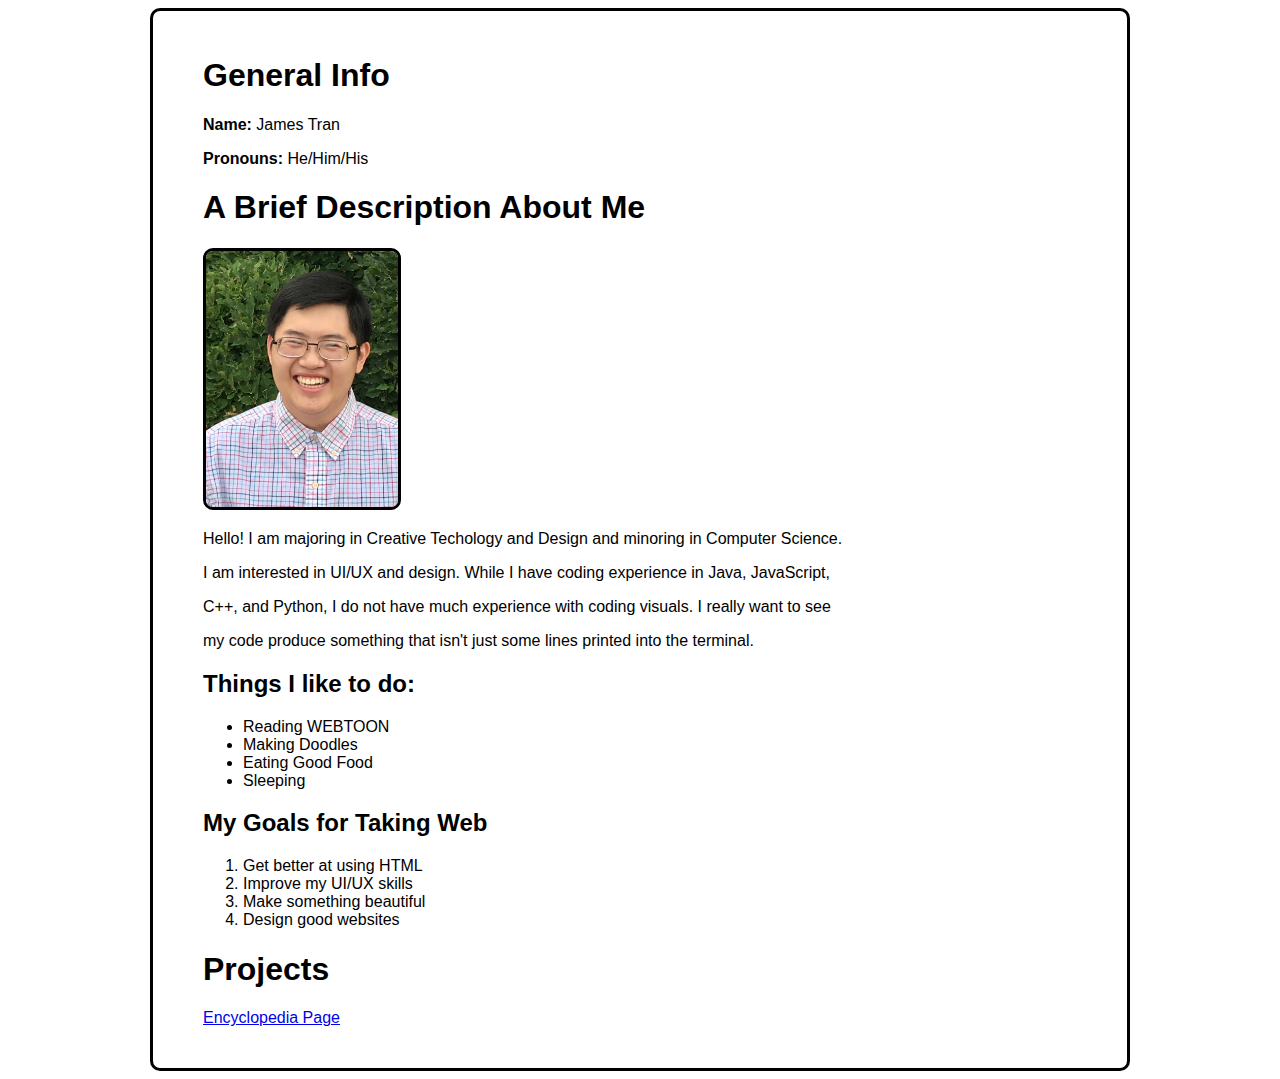
==== index.html @ 028892ef "File structure change" ====
<!DOCTYPE html>
<html lang = "en">
  <head>
    <title> Hello Me </title>
  </head>

  <style>

    img{
      height: 20vw;
      border: solid 3px black;
      border-radius: 10px;
    }
    body{
      border: solid 3px black;
      border-radius: 10px;
      margin-left: 150px;
      margin-right: 150px;
      font-family: sans-serif;
      padding-left: 50px;
      padding-top: 25px;
      padding-bottom: 25px;
    }

  </style>

  <body>

    <Div>
      <h1> General Info </h1>
      <p> <strong> Name: </strong> James Tran </p>
      <p> <strong> Pronouns: </strong> He/Him/His </p>
    </Div>

    <Div>
      <h1> A Brief Description About Me </h1>

      <img src="JTFace.JPG" alt="Picture of James Tran"/>

      <p> Hello! I am majoring in Creative Techology and Design and minoring in Computer Science.</p>
      <p> I am interested in UI/UX and design. While I have coding experience in Java, JavaScript, </p>
      <p> C++, and Python, I do not have much experience with coding visuals. I really want to see </p>
      <p> my code produce something that isn't just some lines printed into the terminal. </p>

      <h2> Things I like to do: </h2>
      <ul>
        <li> Reading WEBTOON </li>
        <li> Making Doodles </li>
        <li> Eating Good Food </li>
        <li> Sleeping </li>
      </ul>

      <h2> My Goals for Taking Web </h2>
      <ol>
        <li> Get better at using HTML </li>
        <li> Improve my UI/UX skills </li>
        <li> Make something beautiful </li>
        <li> Design good websites </li>
      </ol>
    </Div>

    <Div>
      <h1> Projects </h1>
      <p> <a href="Encyclopedia_Page\index.html" target="_blank"> Encyclopedia Page </a> </p>
    </Div>

  </body>

</html>
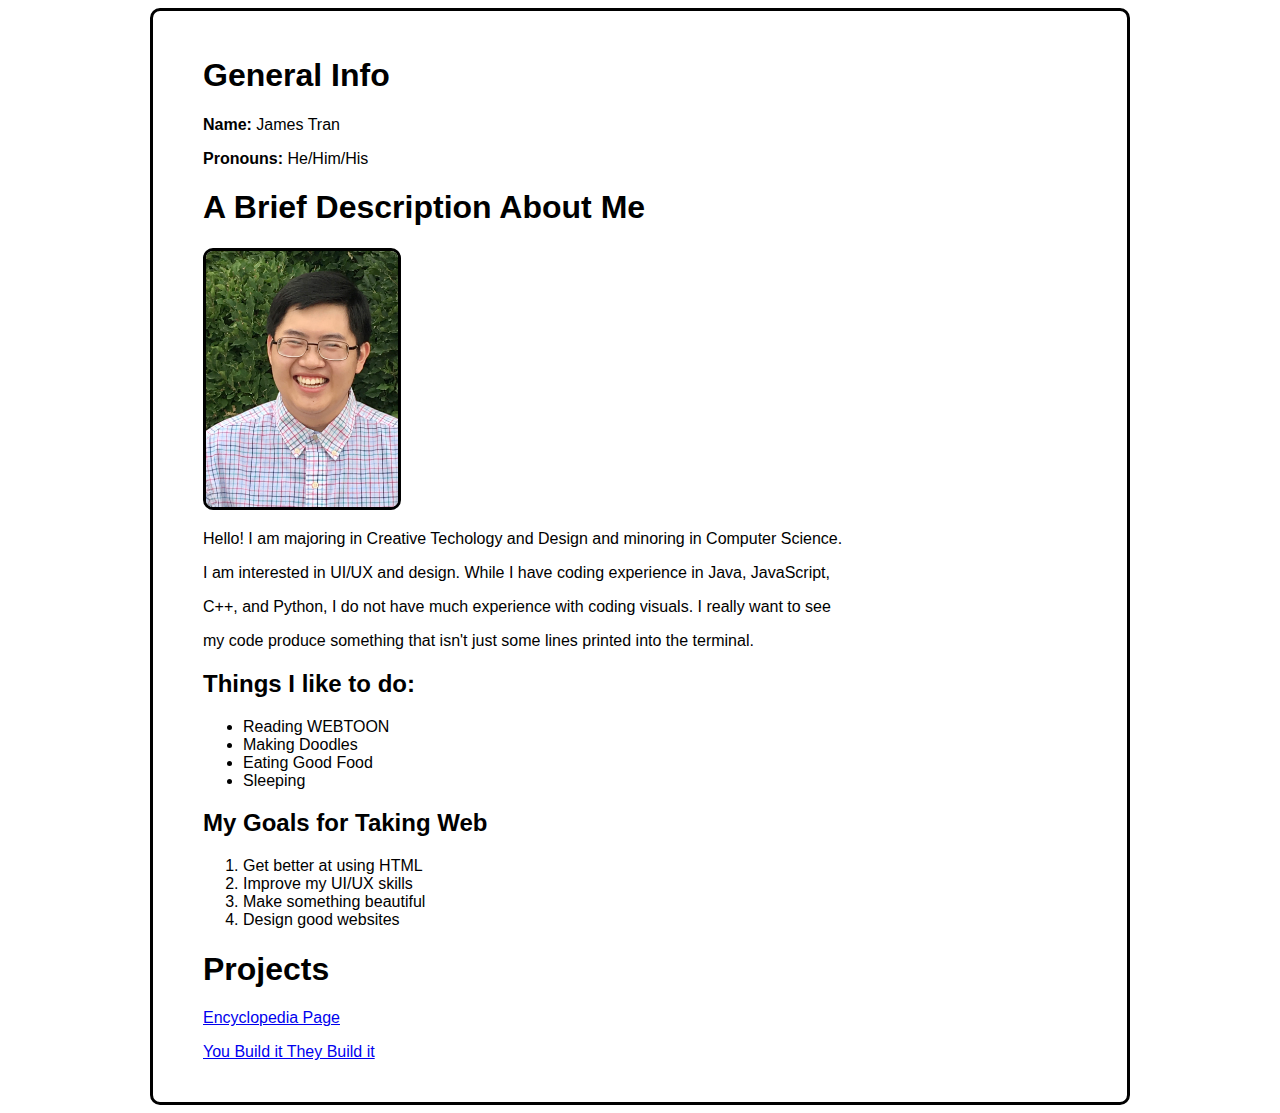
==== commit c1c04328: "Added you build it, they build it" ====
--- a/index.html
+++ b/index.html
@@ -62,6 +62,7 @@
     <Div>
       <h1> Projects </h1>
       <p> <a href="Encyclopedia_Page\index.html" target="_blank"> Encyclopedia Page </a> </p>
+      <p> <a href="You_Build_it_They_Build_it\index.html" target="_blank"> You Build it They Build it </a> </p>
     </Div>
 
   </body>
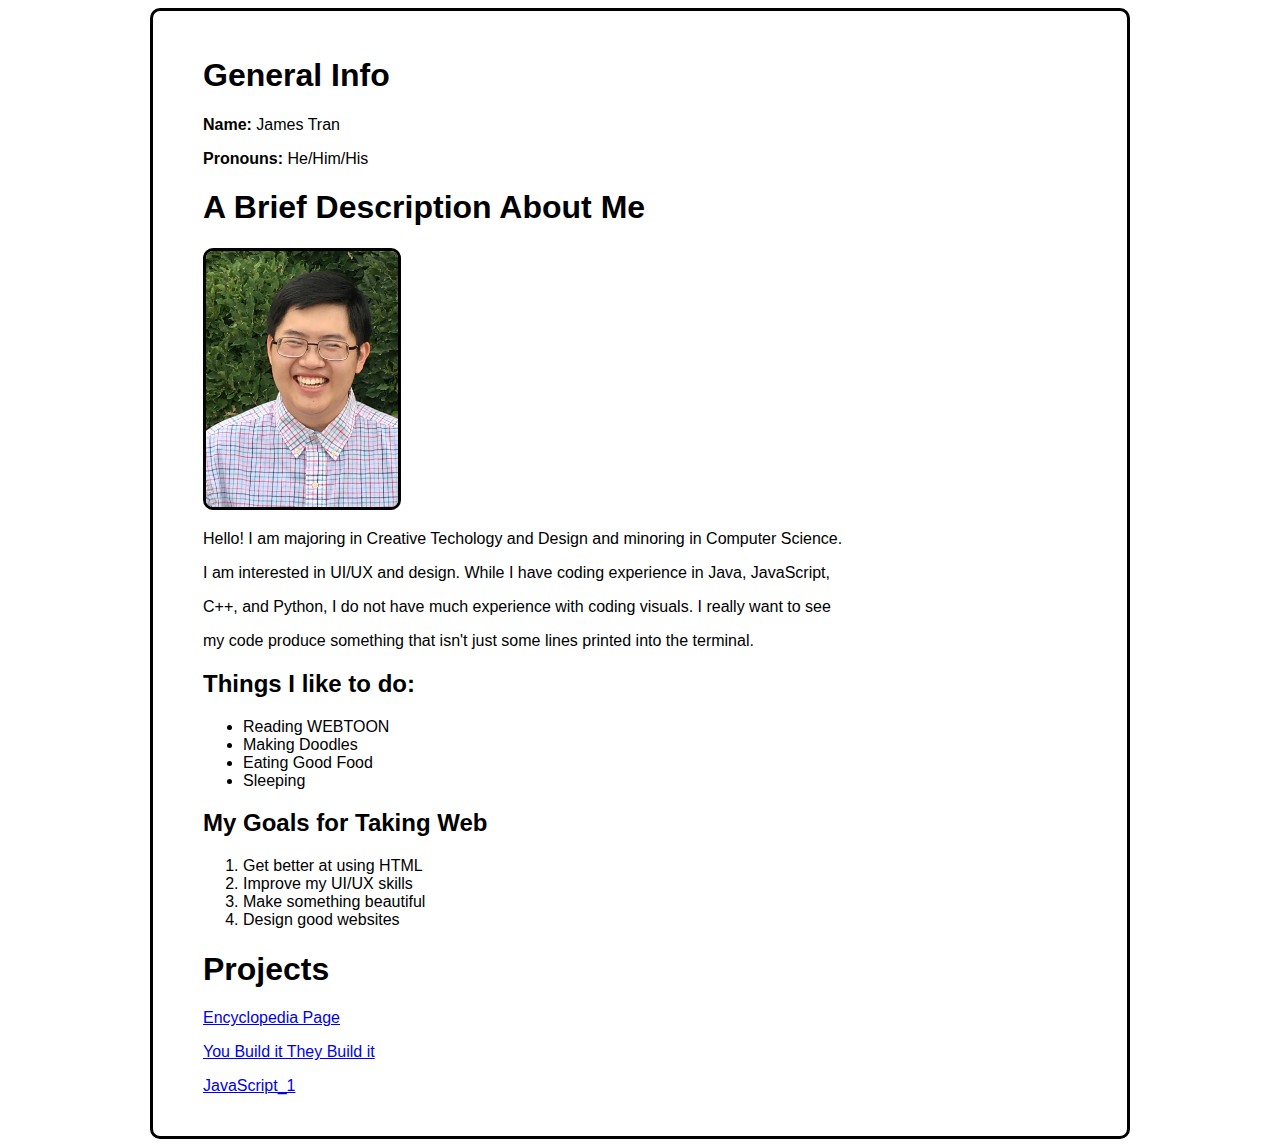
==== commit fdd88fb7: "JavaScript_1" ====
--- a/index.html
+++ b/index.html
@@ -2,27 +2,28 @@
 <html lang = "en">
   <head>
     <title> Hello Me </title>
+
+    <style>
+
+      img{
+        height: 20vw;
+        border: solid 3px black;
+        border-radius: 10px;
+      }
+      body{
+        border: solid 3px black;
+        border-radius: 10px;
+        margin-left: 150px;
+        margin-right: 150px;
+        font-family: sans-serif;
+        padding-left: 50px;
+        padding-top: 25px;
+        padding-bottom: 25px;
+      }
+
+    </style>
+
   </head>
-
-  <style>
-
-    img{
-      height: 20vw;
-      border: solid 3px black;
-      border-radius: 10px;
-    }
-    body{
-      border: solid 3px black;
-      border-radius: 10px;
-      margin-left: 150px;
-      margin-right: 150px;
-      font-family: sans-serif;
-      padding-left: 50px;
-      padding-top: 25px;
-      padding-bottom: 25px;
-    }
-
-  </style>
 
   <body>
 
@@ -63,6 +64,7 @@
       <h1> Projects </h1>
       <p> <a href="Encyclopedia_Page\index.html" target="_blank"> Encyclopedia Page </a> </p>
       <p> <a href="You_Build_it_They_Build_it\index.html" target="_blank"> You Build it They Build it </a> </p>
+      <p> <a href="javaScript_1\index.html" target="_blank"> JavaScript_1 </a> </p>
     </Div>
 
   </body>
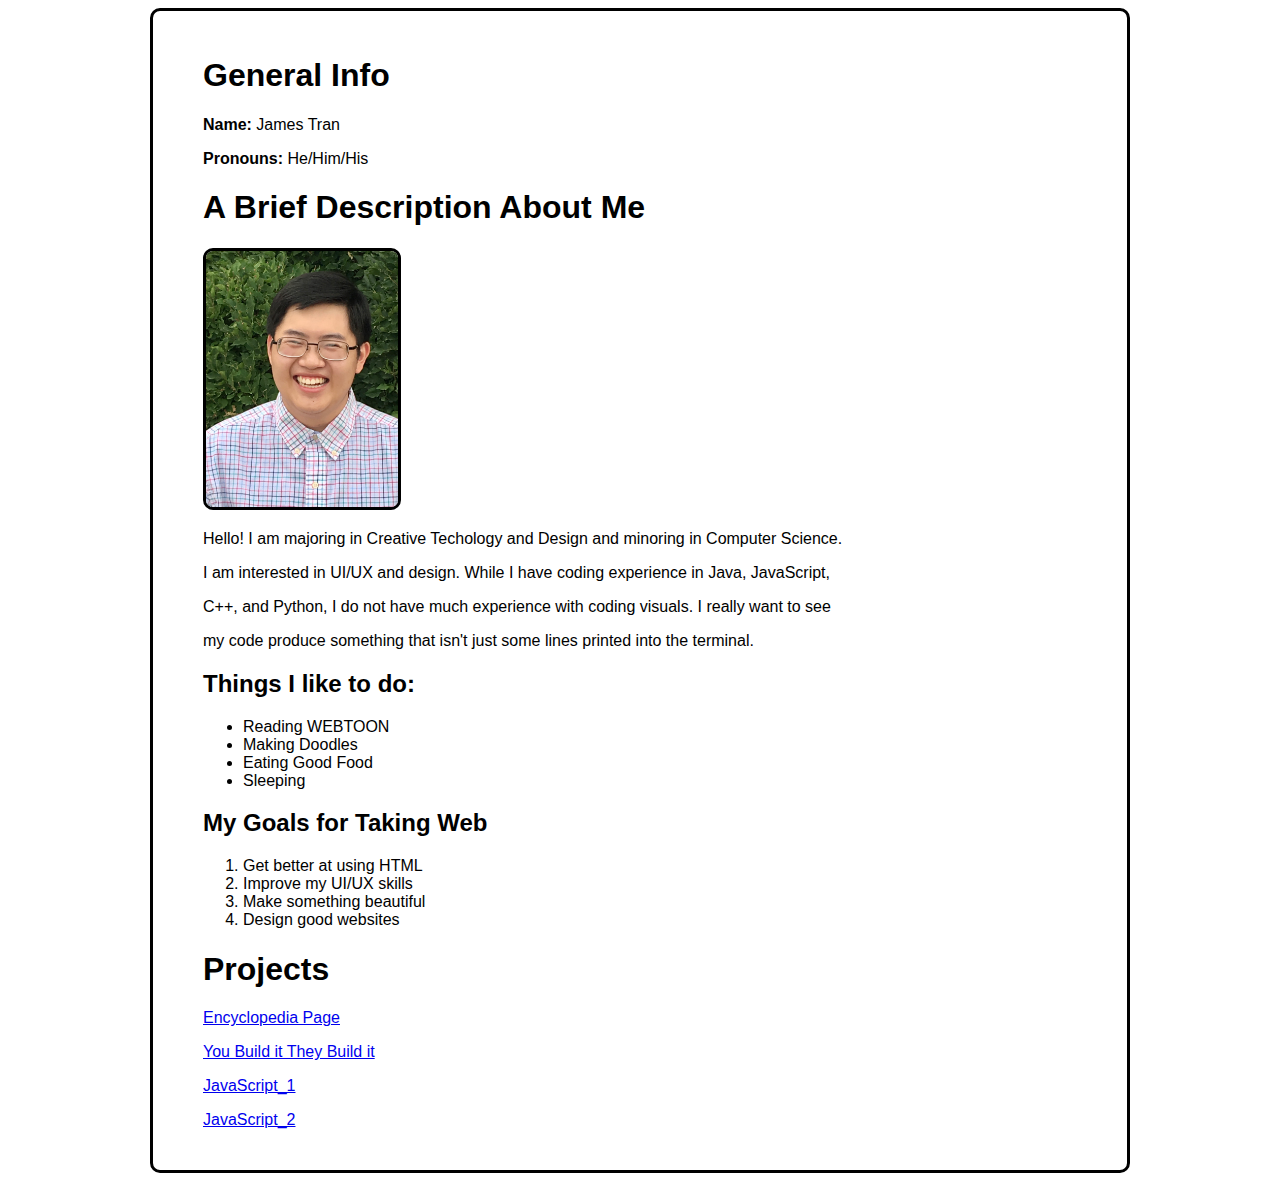
==== commit e0b7b2dc: "Added javaScript_2" ====
--- a/index.html
+++ b/index.html
@@ -65,6 +65,7 @@
       <p> <a href="Encyclopedia_Page\index.html" target="_blank"> Encyclopedia Page </a> </p>
       <p> <a href="You_Build_it_They_Build_it\index.html" target="_blank"> You Build it They Build it </a> </p>
       <p> <a href="javaScript_1\index.html" target="_blank"> JavaScript_1 </a> </p>
+      <p> <a href="javaScript_2\index.html" target="_blank"> JavaScript_2 </a> </p>
     </Div>
 
   </body>
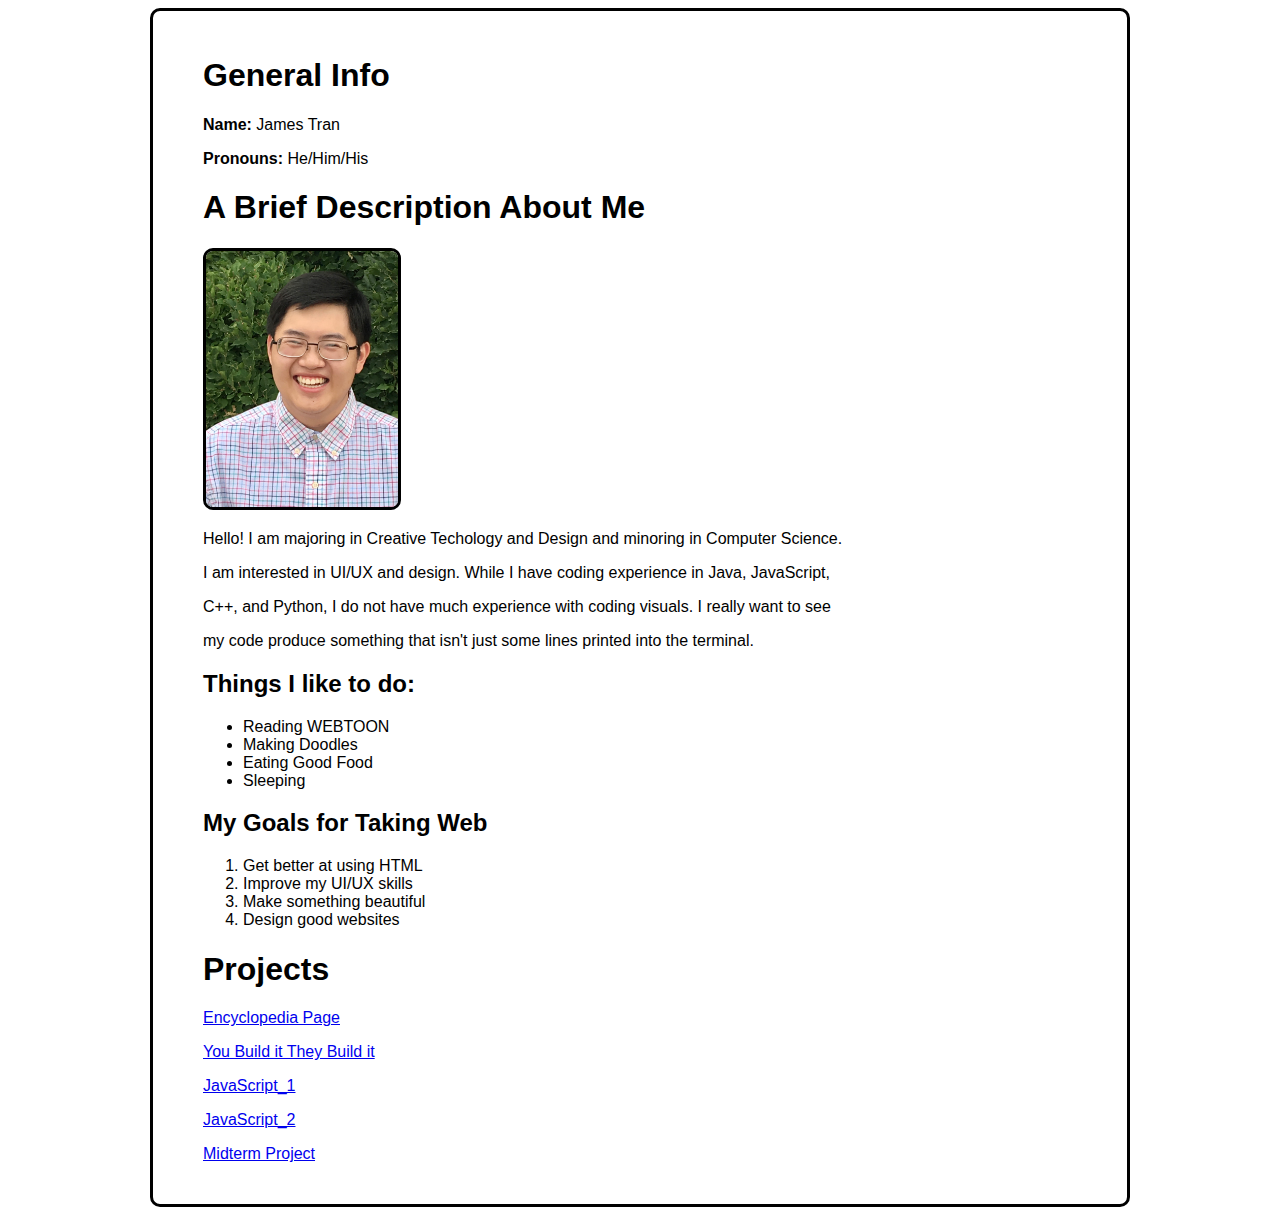
==== commit 81c2826f: "Update index.html" ====
--- a/index.html
+++ b/index.html
@@ -66,6 +66,7 @@
       <p> <a href="You_Build_it_They_Build_it\index.html" target="_blank"> You Build it They Build it </a> </p>
       <p> <a href="javaScript_1\index.html" target="_blank"> JavaScript_1 </a> </p>
       <p> <a href="javaScript_2\index.html" target="_blank"> JavaScript_2 </a> </p>
+      <p> <a href="Midterm_Project\index.html" target="_blank"> Midterm Project </a> </p>
     </Div>
 
   </body>
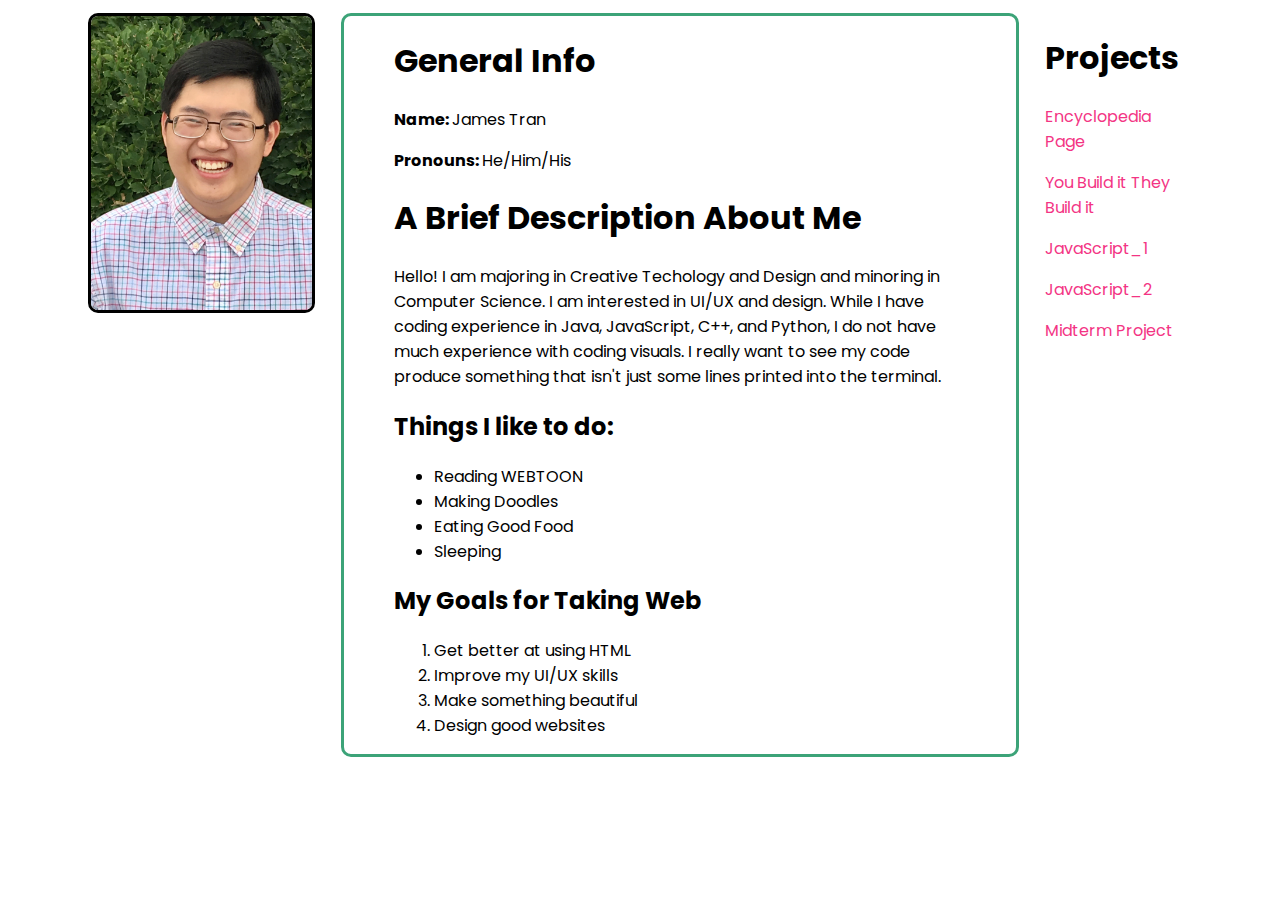
==== commit c6b6ea7c: "Flex box and media query" ====
--- a/index.html
+++ b/index.html
@@ -2,46 +2,27 @@
 <html lang = "en">
   <head>
     <title> Hello Me </title>
-
-    <style>
-
-      img{
-        height: 20vw;
-        border: solid 3px black;
-        border-radius: 10px;
-      }
-      body{
-        border: solid 3px black;
-        border-radius: 10px;
-        margin-left: 150px;
-        margin-right: 150px;
-        font-family: sans-serif;
-        padding-left: 50px;
-        padding-top: 25px;
-        padding-bottom: 25px;
-      }
-
-    </style>
-
+    <link rel="stylesheet" href="style.css">
+    <link rel="stylesheet" href="https://fonts.googleapis.com/css?family=Poppins">
   </head>
 
   <body>
 
-    <Div>
+    <Div id="flexImage">
+      <img src="JTFace.JPG" alt="Picture of James Tran"/>
+    </Div>
+
+    <Div id="flexInfo">
       <h1> General Info </h1>
       <p> <strong> Name: </strong> James Tran </p>
       <p> <strong> Pronouns: </strong> He/Him/His </p>
-    </Div>
 
-    <Div>
       <h1> A Brief Description About Me </h1>
 
-      <img src="JTFace.JPG" alt="Picture of James Tran"/>
-
-      <p> Hello! I am majoring in Creative Techology and Design and minoring in Computer Science.</p>
-      <p> I am interested in UI/UX and design. While I have coding experience in Java, JavaScript, </p>
-      <p> C++, and Python, I do not have much experience with coding visuals. I really want to see </p>
-      <p> my code produce something that isn't just some lines printed into the terminal. </p>
+      <p> Hello! I am majoring in Creative Techology and Design and minoring in Computer Science.
+        I am interested in UI/UX and design. While I have coding experience in Java, JavaScript,
+        C++, and Python, I do not have much experience with coding visuals.
+        I really want to see my code produce something that isn't just some lines printed into the terminal.</p>
 
       <h2> Things I like to do: </h2>
       <ul>
@@ -60,13 +41,13 @@
       </ol>
     </Div>
 
-    <Div>
+    <Div id="flexProjects">
       <h1> Projects </h1>
-      <p> <a href="Encyclopedia_Page\index.html" target="_blank"> Encyclopedia Page </a> </p>
-      <p> <a href="You_Build_it_They_Build_it\index.html" target="_blank"> You Build it They Build it </a> </p>
-      <p> <a href="javaScript_1\index.html" target="_blank"> JavaScript_1 </a> </p>
-      <p> <a href="javaScript_2\index.html" target="_blank"> JavaScript_2 </a> </p>
-      <p> <a href="Midterm_Project\index.html" target="_blank"> Midterm Project </a> </p>
+      <p> <a href="Encyclopedia_Page/index.html" target="_blank"> Encyclopedia Page </a> </p>
+      <p> <a href="You_Build_it_They_Build_it/index.html" target="_blank"> You Build it They Build it </a> </p>
+      <p> <a href="javaScript_1/index.html" target="_blank"> JavaScript_1 </a> </p>
+      <p> <a href="javaScript_2/index.html" target="_blank"> JavaScript_2 </a> </p>
+      <p> <a href="Midterm_Project/index.html" target="_blank"> Midterm Project </a> </p>
     </Div>
 
   </body>
--- a/style.css
+++ b/style.css
@@ -0,0 +1,59 @@
+@media screen and (min-width: 750px){
+body{
+  margin-left: 3vw;
+  margin-right: 4vw;
+  font-family: "Poppins";
+  padding-left: 50px;
+  padding-right: 50px;
+  padding-top: 5px;
+  padding-bottom: 5px;
+  display:flex;
+}
+img{
+  height: 23vw;
+  border: solid 3.5px black;
+  border-radius: 10px;
+}
+}
+
+@media screen and (max-width: 750px){
+body{
+  margin-left: 3vw;
+  margin-right: 4vw;
+  font-family: "Poppins";
+  padding-left: 50px;
+  padding-right: 50px;
+  padding-top: 5px;
+  padding-bottom: 5px;
+}
+#flexImage{
+  text-align: center;
+}
+img{
+  height: 90vw;
+  border: solid 3.5px black;
+  border-radius: 10px;
+  margin-bottom: 3vw;
+}
+#flexProjects{
+  text-align: center;
+}
+}
+#flexInfo{
+  border: solid 3.3px #3CA378;
+  border-radius: 10px;
+  padding-left: 50px;
+  padding-right: 50px;
+  margin-left: 2vw;
+  margin-right: 2vw;
+}
+a{
+  color: #F33484;
+  text-decoration: none;
+}
+a:hover{
+  color: #3CA378;
+}
+a:active{
+  color: #D0D0D0;
+}
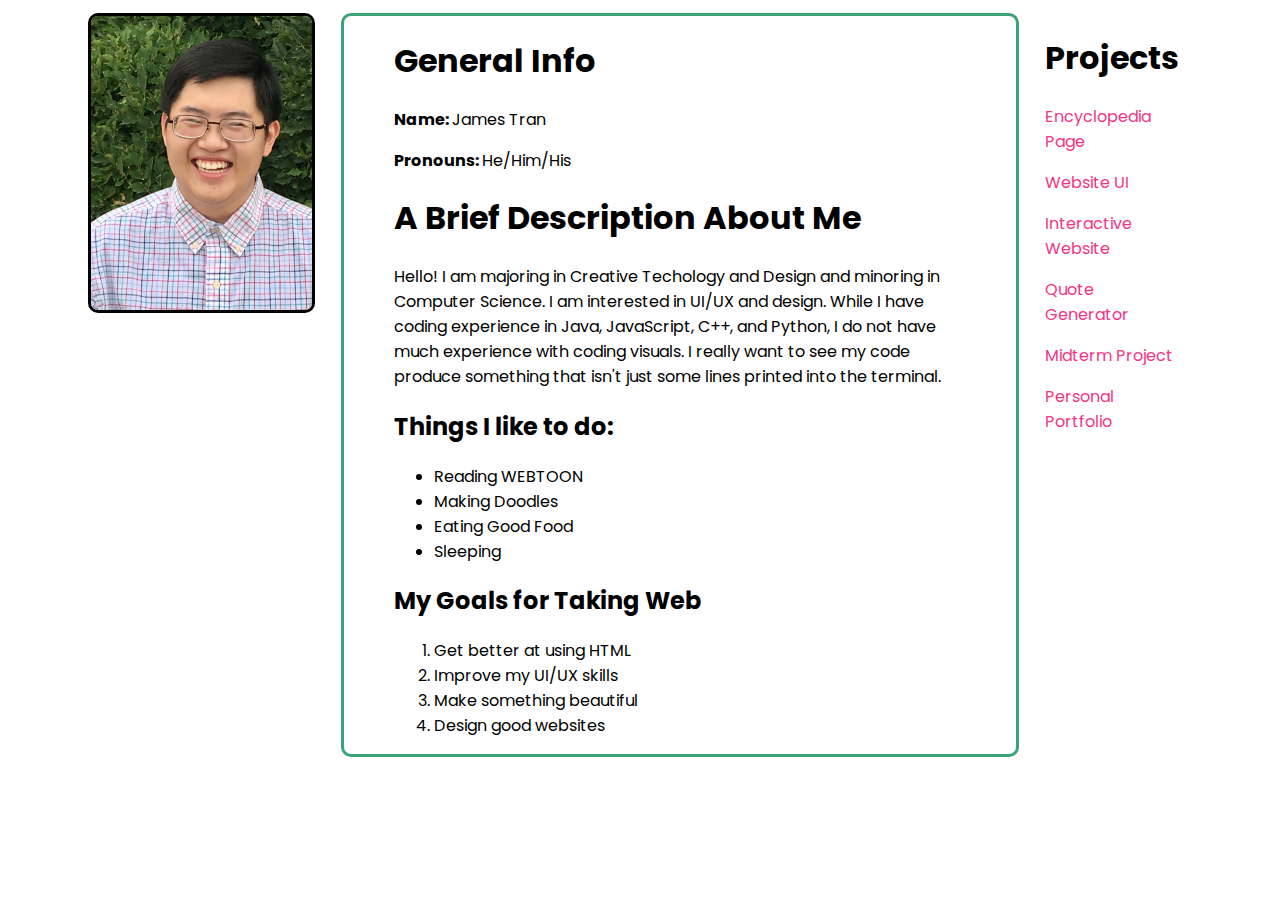
==== commit 2d2d72ca: "Added Personal Portfolio" ====
--- a/index.html
+++ b/index.html
@@ -44,10 +44,11 @@
     <Div id="flexProjects">
       <h1> Projects </h1>
       <p> <a href="Encyclopedia_Page/index.html" target="_blank"> Encyclopedia Page </a> </p>
-      <p> <a href="You_Build_it_They_Build_it/index.html" target="_blank"> You Build it They Build it </a> </p>
-      <p> <a href="javaScript_1/index.html" target="_blank"> JavaScript_1 </a> </p>
-      <p> <a href="javaScript_2/index.html" target="_blank"> JavaScript_2 </a> </p>
+      <p> <a href="You_Build_it_They_Build_it/index.html" target="_blank"> Website UI </a> </p>
+      <p> <a href="javaScript_1/index.html" target="_blank"> Interactive Website </a> </p>
+      <p> <a href="javaScript_2/index.html" target="_blank"> Quote Generator </a> </p>
       <p> <a href="Midterm_Project/index.html" target="_blank"> Midterm Project </a> </p>
+      <p> <a href="Portfolio/index.html" target="_blank"> Personal Portfolio </a> </p>
     </Div>
 
   </body>
